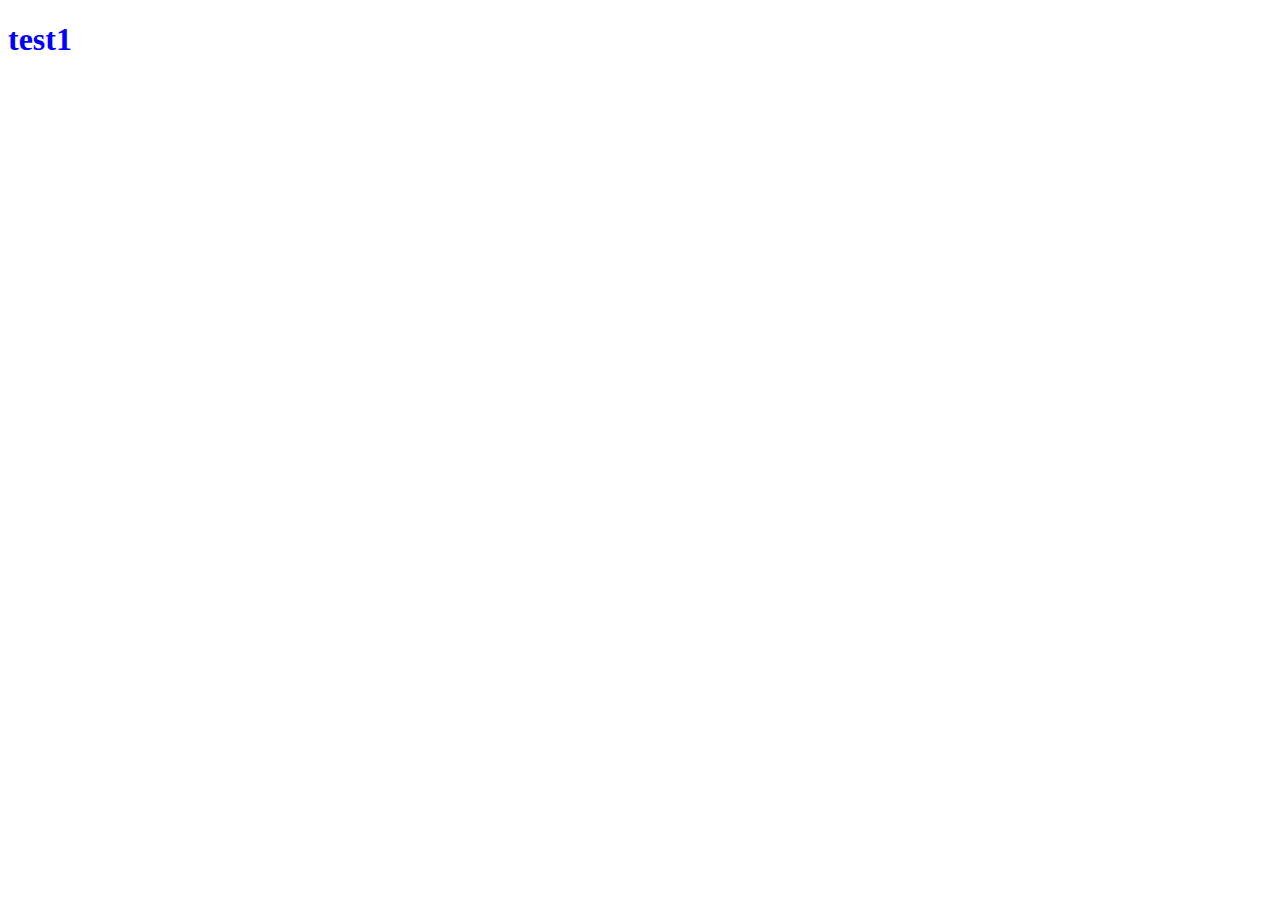
==== code-test-js/index.html @ 7b822844 "Cloned to new folder" ====
<!DOCTYPE html>
<html lang="en">
<head>
  <meta charset="UTF-8">
  <meta name="viewport" content="width=device-width, initial-scale=1.0">
  <title>Document</title>
  <link rel="stylesheet" href="/code-test-js/css/style.css">
</head>
<body>
  <h1>test1</h1>
</body>
</html>
---- code-test-js/css/style.css ----
h1 {
  color: blue;
}
/*# sourceMappingURL=style.css.map */
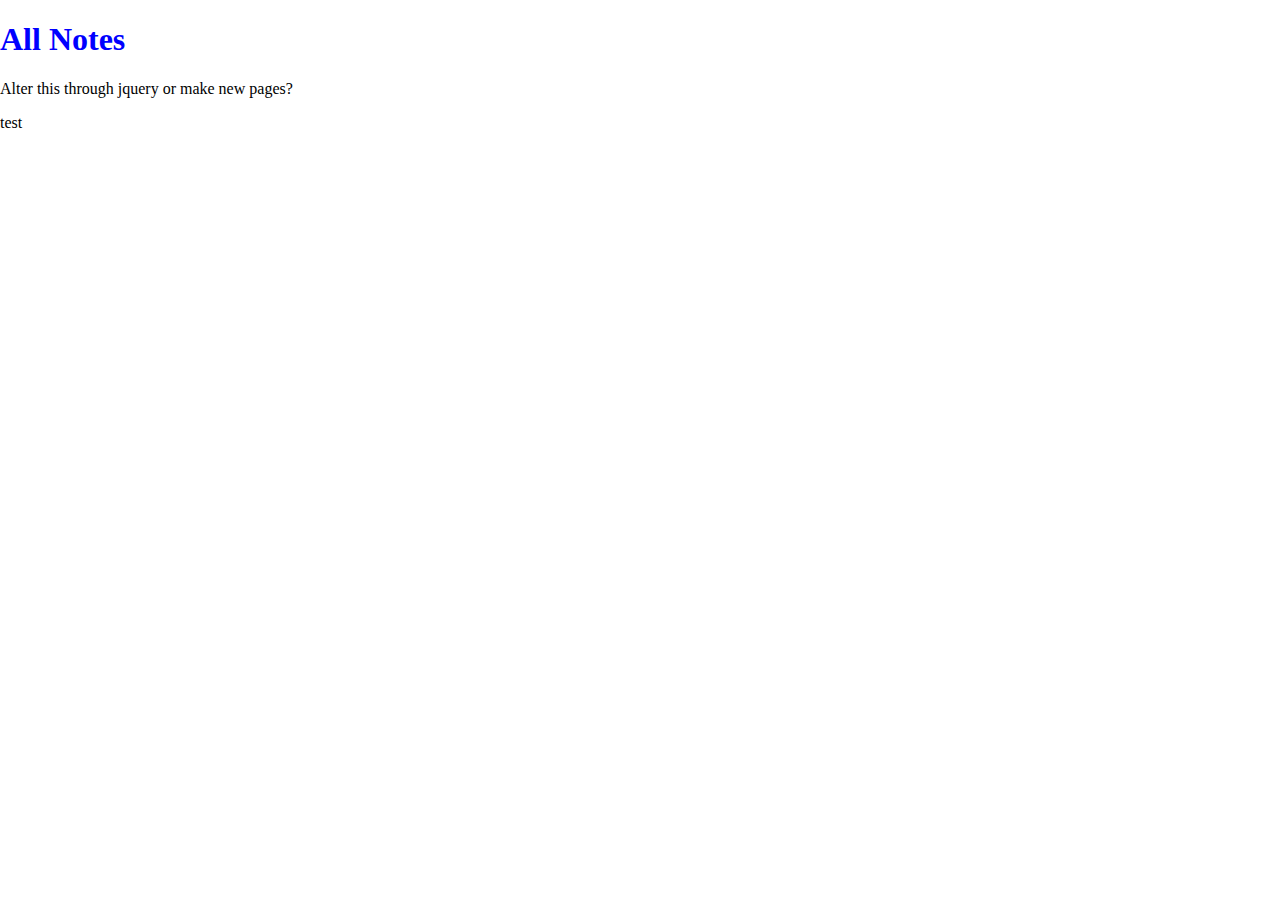
==== commit d2398e12: "Rough todo draft" ====
--- a/code-test-js/index.html
+++ b/code-test-js/index.html
@@ -4,9 +4,35 @@
   <meta charset="UTF-8">
   <meta name="viewport" content="width=device-width, initial-scale=1.0">
   <title>Document</title>
-  <link rel="stylesheet" href="/code-test-js/css/style.css">
+  <link rel="stylesheet" href="css/normalize.css">
+  <link rel="stylesheet" href="css/style.css">
 </head>
+<!-- Todo:
+#Make responsive cards
+-add color sliders, editing and "delete"
+-images have small border on hover
+#Make sidebar
+-Maksimer logo also a link to all notes
+-All notes
+*Indented children
+#Add new note button
+- Modal that open also on edit
+*Three different modals?
+*Same modal but change classes?
+#Trash 
+-clear trash button removes contents
+-ability to restore contents
+-button to all notes when empty
+-image when empty
+#Mobile view
+Creative
+-->
 <body>
-  <h1>test1</h1>
+  <div class="main">
+    <h1 class="title">All Notes</h1>
+    <p>Alter this through jquery or make new pages?</p>
+  </div>
+  
+  <nav class="sidebar">test</nav>
 </body>
 </html>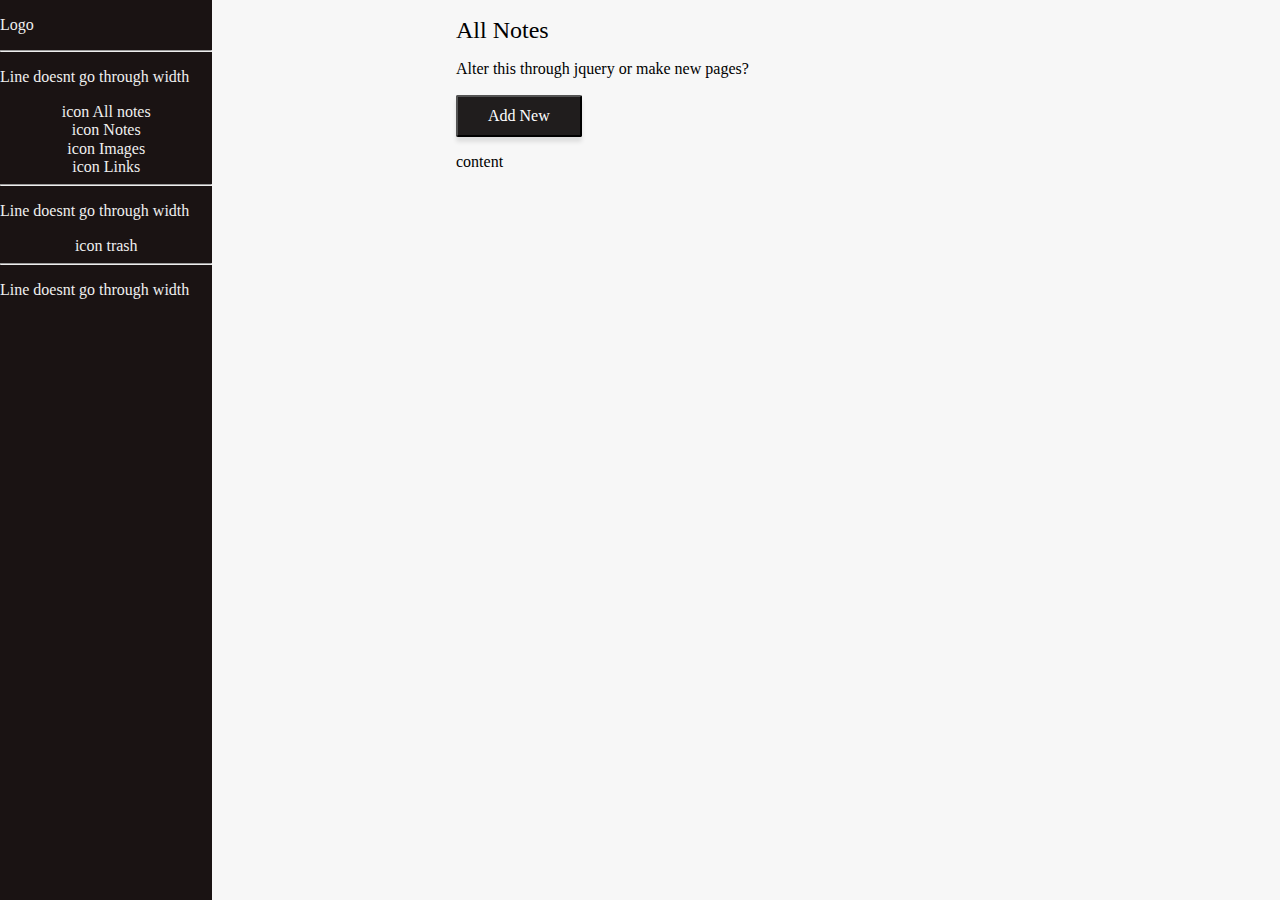
==== commit 2d05d147: "Outlined sidebar, added button" ====
--- a/code-test-js/index.html
+++ b/code-test-js/index.html
@@ -1,13 +1,14 @@
 <!DOCTYPE html>
 <html lang="en">
-<head>
-  <meta charset="UTF-8">
-  <meta name="viewport" content="width=device-width, initial-scale=1.0">
-  <title>Document</title>
-  <link rel="stylesheet" href="css/normalize.css">
-  <link rel="stylesheet" href="css/style.css">
-</head>
-<!-- Todo:
+  <head>
+    <meta charset="UTF-8" />
+    <meta name="viewport" content="width=device-width, initial-scale=1.0" />
+    <title>Document</title>
+    <link rel="stylesheet" href="css/normalize.css" />
+    <link rel="stylesheet" href="css/style.css" />
+    <script src="script/app.js"></script>
+  </head>
+  <!-- Todo:
 #Make responsive cards
 -add color sliders, editing and "delete"
 -images have small border on hover
@@ -27,12 +28,29 @@
 #Mobile view
 Creative
 -->
-<body>
-  <div class="main">
-    <h1 class="title">All Notes</h1>
-    <p>Alter this through jquery or make new pages?</p>
-  </div>
-  
-  <nav class="sidebar">test</nav>
-</body>
-</html>+  <body>
+    <div class="main">
+      <h1 class="title">All Notes</h1>
+      <p>Alter this through jquery or make new pages?</p>
+      <button class="button">Add New</button>
+      <section class="cards">
+        <article class="card"><p>content</p></article>
+      </section>
+    </div>
+
+    <nav class="sidebar"><p>Logo</p>
+      <hr> 
+      <p>Line doesnt go through width</p>
+      <li>icon All notes</li>
+      <li>icon Notes</li>
+      <li>icon Images</li>
+      <li>icon Links</li>
+      <hr>
+      <p>Line doesnt go through width</p>
+      <li> icon trash</li>
+      <hr>
+      <p>Line doesnt go through width</p>
+    </nav>
+
+  </body>
+</html>
--- a/code-test-js/css/style.css
+++ b/code-test-js/css/style.css
@@ -1,4 +1,69 @@
-h1 {
-  color: blue;
+* {
+  font-family: Roboto;
+  font-style: normal;
+  font-weight: normal;
+}
+
+body {
+  background: #f7f7f7;
+}
+
+.card {
+  display: -webkit-box;
+  display: -ms-flexbox;
+  display: flex;
+  -webkit-box-orient: vertical;
+  -webkit-box-direction: normal;
+      -ms-flex-direction: column;
+          flex-direction: column;
+  -webkit-box-align: start;
+      -ms-flex-align: start;
+          align-items: flex-start;
+  width: 287px;
+}
+
+.main {
+  left: 20%;
+  margin-left: 200px;
+  position: relative;
+}
+
+.main .title {
+  margin-left: 22;
+  font-size: 24px;
+  line-height: 28px;
+}
+
+.main .button {
+  display: -webkit-box;
+  display: -ms-flexbox;
+  display: flex;
+  -webkit-box-orient: horizontal;
+  -webkit-box-direction: normal;
+      -ms-flex-direction: row;
+          flex-direction: row;
+  -webkit-box-align: center;
+      -ms-flex-align: center;
+          align-items: center;
+  color: #fff;
+  background: #201d1d;
+  -webkit-box-shadow: 0px 5px 4px rgba(0, 0, 0, 0.1);
+          box-shadow: 0px 5px 4px rgba(0, 0, 0, 0.1);
+  border-radius: 2px;
+  padding: 10px 30px;
+}
+
+.sidebar {
+  color: #EFEFEF;
+  background-color: #1a1313;
+  width: 16.6%;
+  height: 100%;
+  position: absolute;
+  top: 0;
+}
+
+.sidebar li {
+  list-style: none;
+  text-align: center;
 }
 /*# sourceMappingURL=style.css.map */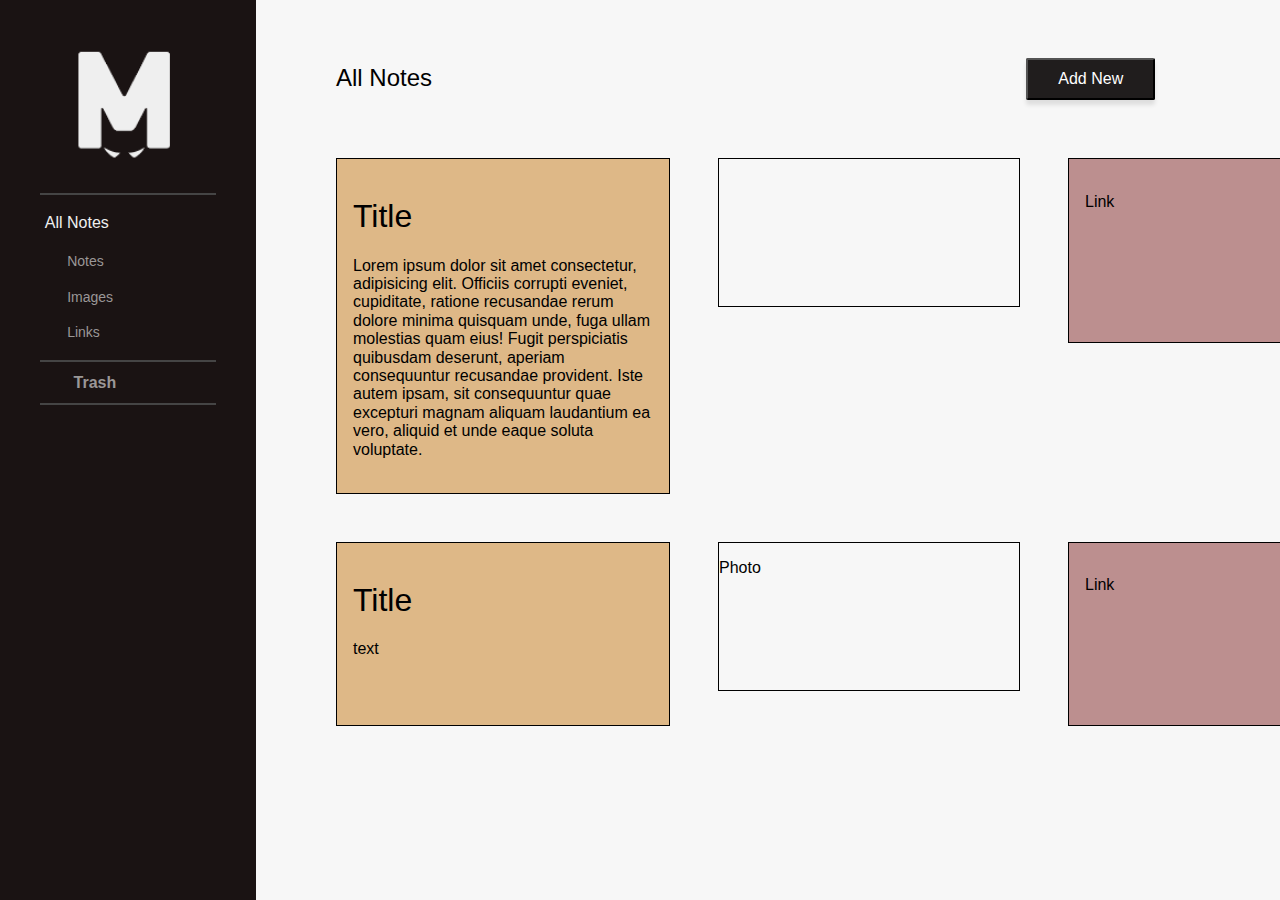
==== commit 4d4c5ae3: "added icons and cards" ====
--- a/code-test-js/index.html
+++ b/code-test-js/index.html
@@ -4,6 +4,12 @@
     <meta charset="UTF-8" />
     <meta name="viewport" content="width=device-width, initial-scale=1.0" />
     <title>Document</title>
+    <link
+      rel="stylesheet"
+      href="https://use.fontawesome.com/releases/v5.15.1/css/all.css"
+      integrity="sha384-vp86vTRFVJgpjF9jiIGPEEqYqlDwgyBgEF109VFjmqGmIY/Y4HV4d3Gp2irVfcrp"
+      crossorigin="anonymous"
+    />
     <link rel="stylesheet" href="css/normalize.css" />
     <link rel="stylesheet" href="css/style.css" />
     <script src="script/app.js"></script>
@@ -29,28 +35,74 @@
 Creative
 -->
   <body>
+    <!-- Sidebar -->
+    <nav class="sidebar">
+      <img class="logo" src="images/maksimer-logo.png" alt="Logo" />
+      <hr />
+      <!-- Links -->
+      <li class="current allnotes">
+        <i class="fas fa-layer-group fa-lg current-icon"></i> All Notes
+      </li>
+      <li><i class="far fa-lg fa-file-alt"></i> Notes</li>
+      <li><i class="fas fa-lg fa-image"></i> Images</li>
+      <li><i class="sidebar-links fas fa-lg fa-link"></i> Links</li>
+      <hr />
+      <li class="sidebar-trash"><i class="fas fa-trash-alt"></i> Trash</li>
+      <hr />
+    </nav>
+    <!-- Main -->
     <div class="main">
-      <h1 class="title">All Notes</h1>
-      <p>Alter this through jquery or make new pages?</p>
-      <button class="button">Add New</button>
-      <section class="cards">
-        <article class="card"><p>content</p></article>
+      <!-- Header -->
+      <header>
+        <h1 class="title">All Notes</h1>
+        <button class="button">Add New</button>
+      </header>
+
+      <section class="card-container">
+        
+        <article class="card text">
+          <h1 class="card-title">Title</h1>
+          <p>Lorem ipsum dolor sit amet consectetur, adipisicing elit. Officiis corrupti eveniet, cupiditate, ratione recusandae rerum dolore minima quisquam unde, fuga ullam molestias quam eius! Fugit perspiciatis quibusdam deserunt, aperiam consequuntur recusandae provident. Iste autem ipsam, sit consequuntur quae excepturi magnam aliquam laudantium ea vero, aliquid et unde eaque soluta voluptate.</p>
+          <button>Color</button>
+          <button>Edit</button>
+          <button>Throw</button>
+        </article>
+        <article class="card photo">
+          
+          <img src="https://picsum.photos/200/300" alt="" srcset="">
+          
+          <button>Edit</button>
+          <button>Throw</button>
+        </article>
+        <article class="link card">
+          <p>Link</p>
+          <button>Color</button>
+          <button>Edit</button>
+          <button>Throw</button>
+          <button>Open Link</button>
+        </article>
+        <article class="text card">
+          <h1>Title</h1>
+          <p>text</p>
+          <button>Color</button>
+          <button>Edit</button>
+          <button>Throw</button>
+        </article>
+        <article class="photo card">
+          <p>Photo</p>
+          <button>Color</button>
+          <button>Edit</button>
+          <button>Throw</button>
+        </article>
+        <article class="link card">
+          <p>Link</p>
+          <button>Color</button>
+          <button>Edit</button>
+          <button>Throw</button>
+          <button>Open Link</button>
+        </article>
+      </div>
       </section>
     </div>
-
-    <nav class="sidebar"><p>Logo</p>
-      <hr> 
-      <p>Line doesnt go through width</p>
-      <li>icon All notes</li>
-      <li>icon Notes</li>
-      <li>icon Images</li>
-      <li>icon Links</li>
-      <hr>
-      <p>Line doesnt go through width</p>
-      <li> icon trash</li>
-      <hr>
-      <p>Line doesnt go through width</p>
-    </nav>
-
   </body>
 </html>
--- a/code-test-js/css/style.css
+++ b/code-test-js/css/style.css
@@ -1,40 +1,16 @@
 * {
-  font-family: Roboto;
+  font-family: Roboto, Arial, Helvetica, sans-serif;
   font-style: normal;
   font-weight: normal;
+  max-width: 100%;
 }
 
 body {
   background: #f7f7f7;
 }
 
-.card {
-  display: -webkit-box;
-  display: -ms-flexbox;
-  display: flex;
-  -webkit-box-orient: vertical;
-  -webkit-box-direction: normal;
-      -ms-flex-direction: column;
-          flex-direction: column;
-  -webkit-box-align: start;
-      -ms-flex-align: start;
-          align-items: flex-start;
-  width: 287px;
-}
-
-.main {
-  left: 20%;
-  margin-left: 200px;
-  position: relative;
-}
-
-.main .title {
-  margin-left: 22;
-  font-size: 24px;
-  line-height: 28px;
-}
-
-.main .button {
+header {
+  width: 80%;
   display: -webkit-box;
   display: -ms-flexbox;
   display: flex;
@@ -42,28 +18,150 @@
   -webkit-box-direction: normal;
       -ms-flex-direction: row;
           flex-direction: row;
-  -webkit-box-align: center;
-      -ms-flex-align: center;
-          align-items: center;
+  -webkit-box-pack: start;
+      -ms-flex-pack: start;
+          justify-content: flex-start;
+  -webkit-box-pack: justify;
+      -ms-flex-pack: justify;
+          justify-content: space-between;
+  margin: 3em;
+}
+
+header .title {
+  font-size: 24px;
+  line-height: 28px;
+}
+
+header .button {
   color: #fff;
   background: #201d1d;
   -webkit-box-shadow: 0px 5px 4px rgba(0, 0, 0, 0.1);
           box-shadow: 0px 5px 4px rgba(0, 0, 0, 0.1);
   border-radius: 2px;
   padding: 10px 30px;
+  margin: 10px 0px 10px 10px;
+  -ms-flex-item-align: end;
+      align-self: flex-end;
 }
 
 .sidebar {
-  color: #EFEFEF;
+  color: #9a9797;
   background-color: #1a1313;
-  width: 16.6%;
+  width: 20%;
   height: 100%;
   position: absolute;
   top: 0;
+  min-width: 135px;
 }
 
 .sidebar li {
   list-style: none;
+  text-align: left;
+  padding-left: 3em;
+  font-size: 14px;
+  line-height: 16px;
+  margin: 1.2em 2em 1.4em 1em;
+}
+
+.sidebar .sidebar-links {
+  margin-bottom: 1.8em;
+}
+
+.sidebar .sidebar-trash {
+  margin: 0.8em;
+  font-size: 16px;
+  font-weight: 600;
+  font-weight: 19px;
+}
+
+.sidebar .allnotes {
+  padding-left: 1em;
+  font-size: 16px;
+  font-weight: 19px;
+}
+
+.sidebar i {
+  width: 14px;
+  margin-right: 0.8em;
+}
+
+.sidebar hr {
+  text-align: center;
+  min-width: 50%;
+  margin: 0em 2.5em 0em 2.5em;
+  border: 0.976529px solid #454545;
+}
+
+.sidebar .logo {
+  margin: 2em auto 1.2em auto;
+  display: block;
+  width: 150px;
+  left: 50px;
   text-align: center;
 }
+
+.main {
+  position: relative;
+  max-width: 80%;
+  left: 20%;
+  margin: 2em;
+}
+
+.card-container {
+  margin-left: 3em;
+  max-width: 80%;
+  display: -ms-grid;
+  display: grid;
+  -ms-grid-columns: (1fr)[3];
+      grid-template-columns: repeat(3, 1fr);
+  -webkit-box-align: start;
+      -ms-flex-align: start;
+          align-items: start;
+  grid-auto-rows: auto;
+  grid-gap: 3rem;
+  min-width: 187px;
+}
+
+.card {
+  min-height: 147px;
+  min-width: 300px;
+  padding: 1.1em 1em;
+  width: 287px;
+  border: 1px black solid;
+}
+
+.card button {
+  display: none;
+}
+
+.card:hover button {
+  display: inline;
+}
+
+.photo {
+  padding: 0;
+}
+
+.photo img {
+  min-width: 287px;
+  -o-object-fit: fill;
+     object-fit: fill;
+  padding-bottom: 0;
+}
+
+.text {
+  background-color: burlywood;
+}
+
+.link {
+  background-color: rosybrown;
+}
+
+.current {
+  color: #efefef;
+}
+
+.current-icon {
+  color: #fb7762;
+}
 /*# sourceMappingURL=style.css.map */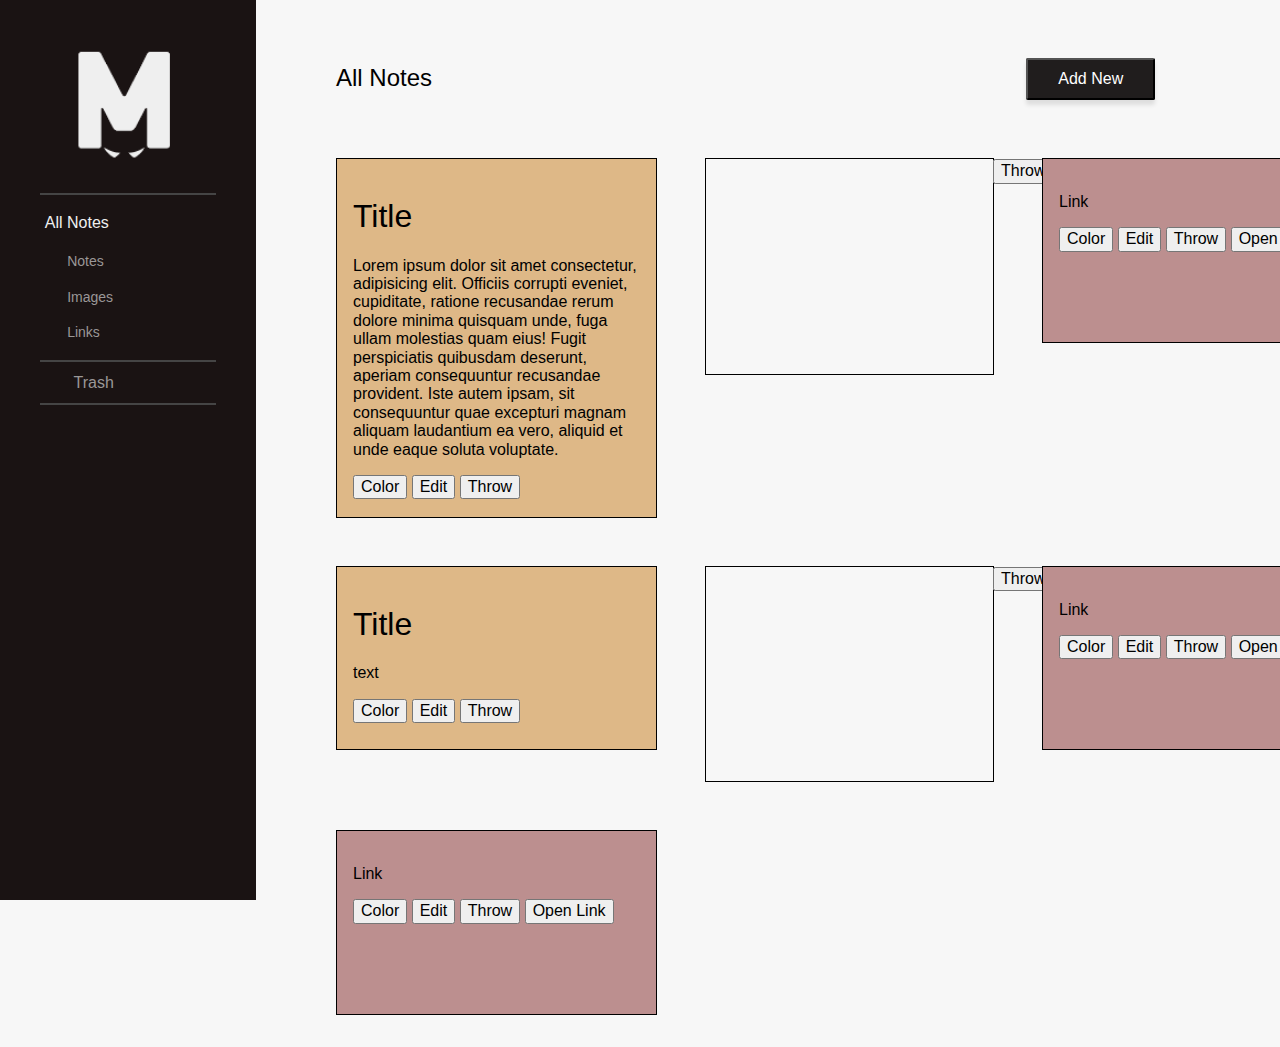
==== commit d92cd49b: "Adding sidebar links | testing image responsivity" ====
--- a/code-test-js/index.html
+++ b/code-test-js/index.html
@@ -40,14 +40,14 @@
       <img class="logo" src="images/maksimer-logo.png" alt="Logo" />
       <hr />
       <!-- Links -->
-      <li class="current allnotes">
-        <i class="fas fa-layer-group fa-lg current-icon"></i> All Notes
+      <li class="current allnotes"><a href="">
+        <i class="fas fa-layer-group fa-lg current-icon"></i> All Notes</a>
       </li>
-      <li><i class="far fa-lg fa-file-alt"></i> Notes</li>
-      <li><i class="fas fa-lg fa-image"></i> Images</li>
-      <li><i class="sidebar-links fas fa-lg fa-link"></i> Links</li>
+      <li><a href=""><i class="far fa-lg fa-file-alt"></i> Notes</a></li>
+      <li><a href=""><i class="fas fa-lg fa-image"></i> Images</a></li>
+      <li><a href=""><i class="sidebar-links fas fa-lg fa-link"></i> Links</a></li>
       <hr />
-      <li class="sidebar-trash"><i class="fas fa-trash-alt"></i> Trash</li>
+      <li class="sidebar-trash"><a href=""><i class="fas fa-trash-alt"></i> Trash</a></li>
       <hr />
     </nav>
     <!-- Main -->
@@ -55,7 +55,7 @@
       <!-- Header -->
       <header>
         <h1 class="title">All Notes</h1>
-        <button class="button">Add New</button>
+        <button class="button addnew">Add New</button>
       </header>
 
       <section class="card-container">
@@ -67,9 +67,9 @@
           <button>Edit</button>
           <button>Throw</button>
         </article>
-        <article class="card photo">
+        <article class="photo card">
           
-          <img src="https://picsum.photos/200/300" alt="" srcset="">
+          <img src="https://picsum.photos/287/210" alt="" srcset="">
           
           <button>Edit</button>
           <button>Throw</button>
@@ -89,10 +89,17 @@
           <button>Throw</button>
         </article>
         <article class="photo card">
-          <p>Photo</p>
+          <img src="https://picsum.photos/287/210" alt="" srcset="">
+          
+          <button>Edit</button>
+          <button>Throw</button>
+        </article>
+        <article class="link card">
+          <p>Link</p>
           <button>Color</button>
           <button>Edit</button>
           <button>Throw</button>
+          <button>Open Link</button>
         </article>
         <article class="link card">
           <p>Link</p>
--- a/code-test-js/css/style.css
+++ b/code-test-js/css/style.css
@@ -63,6 +63,20 @@
   margin: 1.2em 2em 1.4em 1em;
 }
 
+.sidebar a {
+  text-decoration: none;
+}
+
+.sidebar a:hover {
+  text-decoration: none;
+  color: inherit;
+}
+
+.sidebar a:visited {
+  text-decoration: none;
+  color: inherit;
+}
+
 .sidebar .sidebar-links {
   margin-bottom: 1.8em;
 }
@@ -124,29 +138,38 @@
 
 .card {
   min-height: 147px;
-  min-width: 300px;
+  min-width: 287px;
   padding: 1.1em 1em;
   width: 287px;
   border: 1px black solid;
+  position: relative;
 }
 
-.card button {
-  display: none;
+.card .button {
+  position: absolute;
+  visibility: hidden;
 }
 
 .card:hover button {
-  display: inline;
+  visibility: visible;
 }
 
 .photo {
+  max-width: 100%;
+  max-height: 100%;
+  height: auto;
   padding: 0;
+}
+
+.photo button {
+  position: absolute;
 }
 
 .photo img {
   min-width: 287px;
+  min-height: 210px;
   -o-object-fit: fill;
      object-fit: fill;
-  padding-bottom: 0;
 }
 
 .text {
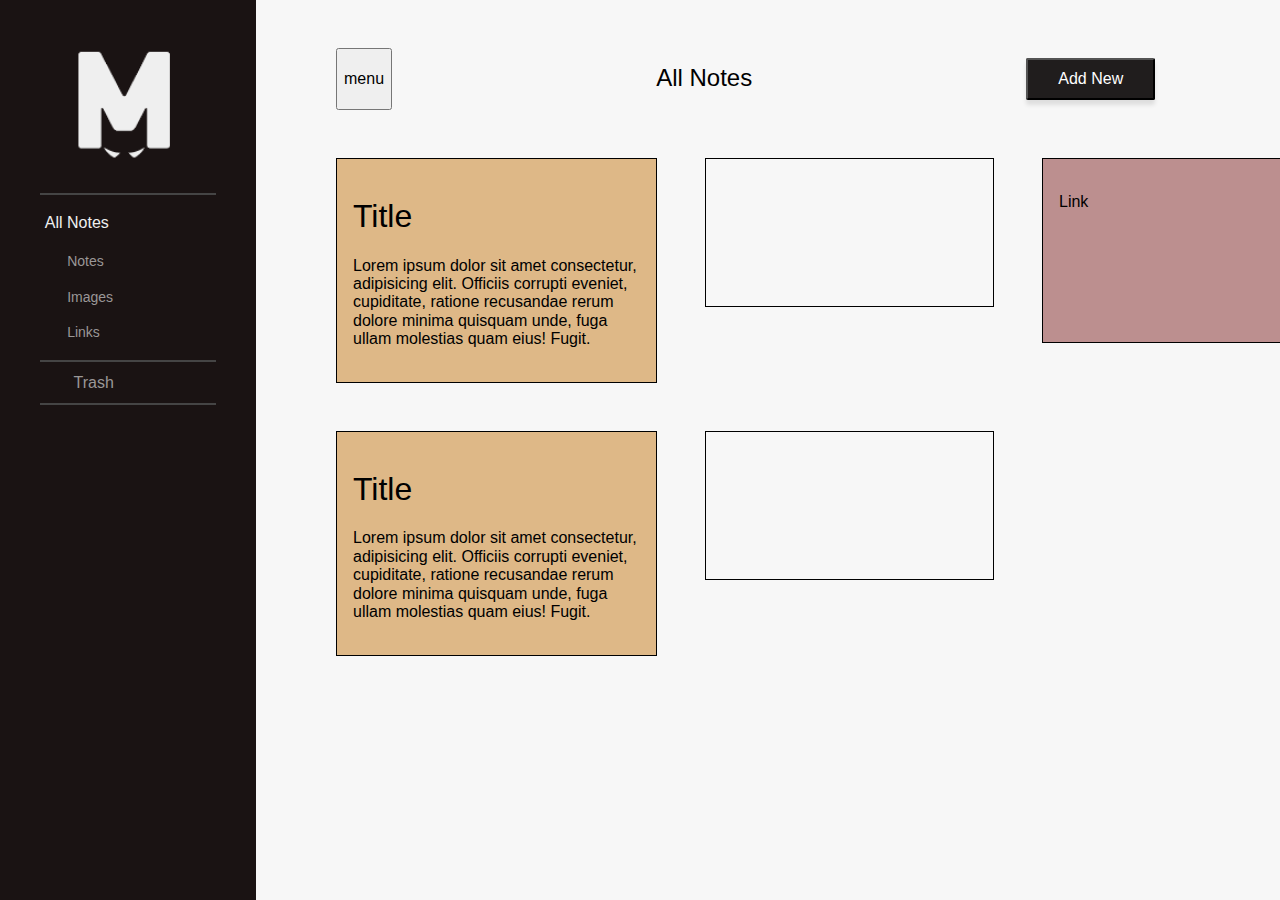
==== commit 5b92c1e1: "New icons" ====
--- a/code-test-js/index.html
+++ b/code-test-js/index.html
@@ -54,6 +54,7 @@
     <div class="main">
       <!-- Header -->
       <header>
+        <button class="menu">menu</button>
         <h1 class="title">All Notes</h1>
         <button class="button addnew">Add New</button>
       </header>
@@ -62,52 +63,43 @@
         
         <article class="card text">
           <h1 class="card-title">Title</h1>
-          <p>Lorem ipsum dolor sit amet consectetur, adipisicing elit. Officiis corrupti eveniet, cupiditate, ratione recusandae rerum dolore minima quisquam unde, fuga ullam molestias quam eius! Fugit perspiciatis quibusdam deserunt, aperiam consequuntur recusandae provident. Iste autem ipsam, sit consequuntur quae excepturi magnam aliquam laudantium ea vero, aliquid et unde eaque soluta voluptate.</p>
-          <button>Color</button>
-          <button>Edit</button>
-          <button>Throw</button>
+          <p>Lorem ipsum dolor sit amet consectetur, adipisicing elit. Officiis corrupti eveniet, cupiditate, ratione recusandae rerum dolore minima quisquam unde, fuga ullam molestias quam eius! Fugit.</p>
+          <div class="icons">
+          <a href=""><i class="fas fa-rotate-90 fa-sliders-h"></i></a>
+          <a href=""><i class="far fa-lg fa-edit"></i></a>
+          <a href=""><i class="fas fa-lg fa-trash-alt"></i></a></div>
         </article>
         <article class="photo card">
-          
-          <img src="https://picsum.photos/287/210" alt="" srcset="">
-          
-          <button>Edit</button>
-          <button>Throw</button>
+          <div class="icons-image">
+            <a href=""><i class="fas fa-lg fa-trash-alt"></i> </a>
+            <a href=""><i class="far fa-lg fa-edit"></i></a></div>
         </article>
         <article class="link card">
           <p>Link</p>
-          <button>Color</button>
-          <button>Edit</button>
-          <button>Throw</button>
-          <button>Open Link</button>
+          <div class="icons">
+          <a href=""><i class="fas fa-rotate-90 fa-sliders-h"></i></a>
+          <a href=""><i class="far fa-lg fa-edit"></i></a>
+          <a href=""><i class="fas fa-lg fa-trash-alt"></i></a>
+          <a class="link-icon" href=""><i class="fas fa-lg fa-external-link-alt"></i></a></div>
         </article>
-        <article class="text card">
-          <h1>Title</h1>
-          <p>text</p>
-          <button>Color</button>
-          <button>Edit</button>
-          <button>Throw</button>
+        <article class="card text">
+          <h1 class="card-title">Title</h1>
+          <p>Lorem ipsum dolor sit amet consectetur, adipisicing elit. Officiis corrupti eveniet, cupiditate, ratione recusandae rerum dolore minima quisquam unde, fuga ullam molestias quam eius! Fugit.</p>
+          <div class="icons">
+          <a href=""><i class="fas fa-rotate-90 fa-sliders-h"></i></a>
+          <a href=""><i class="far fa-lg fa-edit"></i></a>
+          <a href=""><i class="fas fa-lg fa-trash-alt"></i></a>
+        </div>
         </article>
+
         <article class="photo card">
-          <img src="https://picsum.photos/287/210" alt="" srcset="">
           
-          <button>Edit</button>
-          <button>Throw</button>
+          <div class="icons-image">
+            <a href=""><i class="fas fa-lg fa-trash-alt"></i> </a>
+            <a href=""><i class="far fa-lg fa-edit"></i></a></div></div>
         </article>
-        <article class="link card">
-          <p>Link</p>
-          <button>Color</button>
-          <button>Edit</button>
-          <button>Throw</button>
-          <button>Open Link</button>
-        </article>
-        <article class="link card">
-          <p>Link</p>
-          <button>Color</button>
-          <button>Edit</button>
-          <button>Throw</button>
-          <button>Open Link</button>
-        </article>
+        
+        
       </div>
       </section>
     </div>
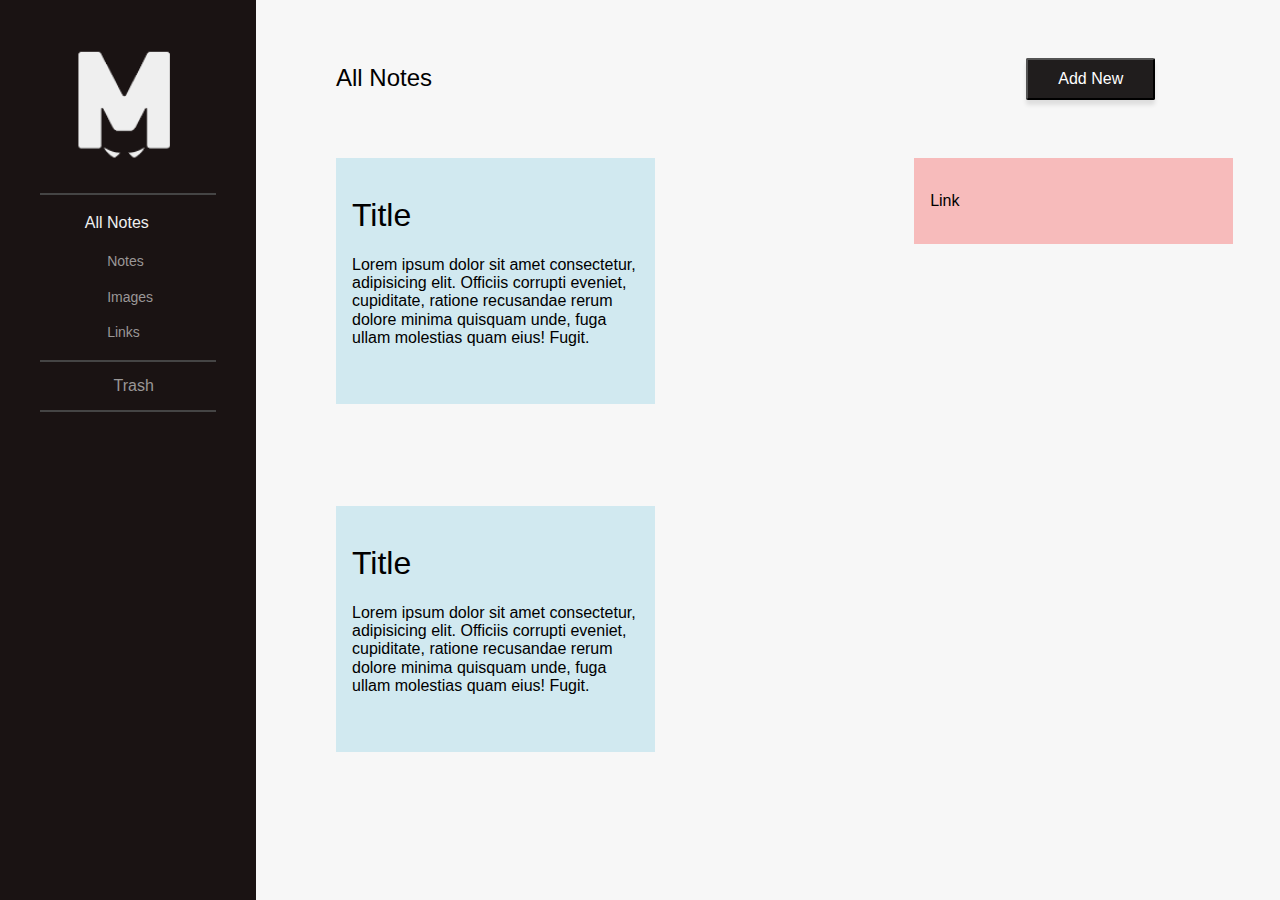
==== commit 41df1fa5: "Linting" ====
--- a/code-test-js/index.html
+++ b/code-test-js/index.html
@@ -40,14 +40,26 @@
       <img class="logo" src="images/maksimer-logo.png" alt="Logo" />
       <hr />
       <!-- Links -->
-      <li class="current allnotes"><a href="">
-        <i class="fas fa-layer-group fa-lg current-icon"></i> All Notes</a>
-      </li>
-      <li><a href=""><i class="far fa-lg fa-file-alt"></i> Notes</a></li>
-      <li><a href=""><i class="fas fa-lg fa-image"></i> Images</a></li>
-      <li><a href=""><i class="sidebar-links fas fa-lg fa-link"></i> Links</a></li>
+      <ul>
+        <li class="current allnotes">
+          <a href=""> <i class="fas fa-layer-group fa-lg current-icon"></i> All Notes</a>
+        </li>
+        <li>
+          <a href=""><i class="far fa-lg fa-file-alt"></i> Notes</a>
+        </li>
+        <li>
+          <a href=""><i class="fas fa-lg fa-image"></i> Images</a>
+        </li>
+        <li>
+          <a href=""><i class="sidebar-links fas fa-lg fa-link"></i> Links</a>
+        </li>
+      </ul>
       <hr />
-      <li class="sidebar-trash"><a href=""><i class="fas fa-trash-alt"></i> Trash</a></li>
+      <ul>
+        <li class="sidebar-trash">
+          <a href=""><i class="fas fa-trash-alt"></i> Trash</a>
+        </li>
+      </ul>
       <hr />
     </nav>
     <!-- Main -->
@@ -60,47 +72,53 @@
       </header>
 
       <section class="card-container">
-        
         <article class="card text">
           <h1 class="card-title">Title</h1>
-          <p>Lorem ipsum dolor sit amet consectetur, adipisicing elit. Officiis corrupti eveniet, cupiditate, ratione recusandae rerum dolore minima quisquam unde, fuga ullam molestias quam eius! Fugit.</p>
+          <p>
+            Lorem ipsum dolor sit amet consectetur, adipisicing elit. Officiis corrupti eveniet,
+            cupiditate, ratione recusandae rerum dolore minima quisquam unde, fuga ullam molestias
+            quam eius! Fugit.
+          </p>
           <div class="icons">
-          <a href=""><i class="fas fa-rotate-90 fa-sliders-h"></i></a>
-          <a href=""><i class="far fa-lg fa-edit"></i></a>
-          <a href=""><i class="fas fa-lg fa-trash-alt"></i></a></div>
+            <a href=""><i class="fas fa-rotate-90 fa-sliders-h"></i></a>
+            <a href=""><i class="far fa-lg fa-edit"></i></a>
+            <a href=""><i class="fas fa-lg fa-trash-alt"></i></a>
+          </div>
         </article>
         <article class="photo card">
           <div class="icons-image">
             <a href=""><i class="fas fa-lg fa-trash-alt"></i> </a>
-            <a href=""><i class="far fa-lg fa-edit"></i></a></div>
+            <a href=""><i class="far fa-lg fa-edit"></i></a>
+          </div>
         </article>
         <article class="link card">
           <p>Link</p>
           <div class="icons">
-          <a href=""><i class="fas fa-rotate-90 fa-sliders-h"></i></a>
-          <a href=""><i class="far fa-lg fa-edit"></i></a>
-          <a href=""><i class="fas fa-lg fa-trash-alt"></i></a>
-          <a class="link-icon" href=""><i class="fas fa-lg fa-external-link-alt"></i></a></div>
+            <a href=""><i class="fas fa-rotate-90 fa-sliders-h"></i></a>
+            <a href=""><i class="far fa-lg fa-edit"></i></a>
+            <a href=""><i class="fas fa-lg fa-trash-alt"></i></a>
+            <a class="link-icon" href=""><i class="fas fa-lg fa-external-link-alt"></i></a>
+          </div>
         </article>
         <article class="card text">
           <h1 class="card-title">Title</h1>
-          <p>Lorem ipsum dolor sit amet consectetur, adipisicing elit. Officiis corrupti eveniet, cupiditate, ratione recusandae rerum dolore minima quisquam unde, fuga ullam molestias quam eius! Fugit.</p>
+          <p>
+            Lorem ipsum dolor sit amet consectetur, adipisicing elit. Officiis corrupti eveniet,
+            cupiditate, ratione recusandae rerum dolore minima quisquam unde, fuga ullam molestias
+            quam eius! Fugit.
+          </p>
           <div class="icons">
-          <a href=""><i class="fas fa-rotate-90 fa-sliders-h"></i></a>
-          <a href=""><i class="far fa-lg fa-edit"></i></a>
-          <a href=""><i class="fas fa-lg fa-trash-alt"></i></a>
-        </div>
+            <a href=""><i class="fas fa-rotate-90 fa-sliders-h"></i></a>
+            <a href=""><i class="far fa-lg fa-edit"></i></a>
+            <a href=""><i class="fas fa-lg fa-trash-alt"></i></a>
+          </div>
         </article>
-
         <article class="photo card">
-          
           <div class="icons-image">
             <a href=""><i class="fas fa-lg fa-trash-alt"></i> </a>
-            <a href=""><i class="far fa-lg fa-edit"></i></a></div></div>
+            <a href=""><i class="far fa-lg fa-edit"></i></a>
+          </div>
         </article>
-        
-        
-      </div>
       </section>
     </div>
   </body>
--- a/code-test-js/css/style.css
+++ b/code-test-js/css/style.css
@@ -126,22 +126,21 @@
   max-width: 80%;
   display: -ms-grid;
   display: grid;
-  -ms-grid-columns: (1fr)[3];
-      grid-template-columns: repeat(3, 1fr);
+  -ms-grid-columns: (minmax(240px, 3fr))[auto-fit];
+      grid-template-columns: repeat(auto-fit, minmax(240px, 3fr));
   -webkit-box-align: start;
       -ms-flex-align: start;
           align-items: start;
-  grid-auto-rows: auto;
-  grid-gap: 3rem;
+  grid-auto-rows: minmax(300px, auto);
+  grid-gap: 3em;
   min-width: 187px;
 }
 
 .card {
-  min-height: 147px;
+  min-height: 210px;
   min-width: 287px;
   padding: 1.1em 1em;
   width: 287px;
-  border: 1px black solid;
   position: relative;
 }
 
@@ -150,8 +149,30 @@
   visibility: hidden;
 }
 
-.card:hover button {
+.card:hover .icons {
   visibility: visible;
+}
+
+.icons {
+  visibility: hidden;
+  position: absolute;
+  bottom: 0;
+  left: 0;
+  width: 100%;
+  color: #6491a0;
+  -webkit-filter: invert(100%);
+  filter: invert(100%);
+  padding: 0.5em 0 0.5em;
+}
+
+.icons a {
+  float: left;
+  margin: 0 0 0 1em;
+  opacity: 100%;
+}
+
+.icons a:visited {
+  color: #6491a0;
 }
 
 .photo {
@@ -159,25 +180,47 @@
   max-height: 100%;
   height: auto;
   padding: 0;
-}
-
-.photo button {
+  background-image: url(https://picsum.photos/287/210);
+}
+
+.photo:hover .icons-image {
+  visibility: visible;
+}
+
+.photo .icons-image {
+  visibility: hidden;
   position: absolute;
-}
-
-.photo img {
-  min-width: 287px;
-  min-height: 210px;
-  -o-object-fit: fill;
-     object-fit: fill;
+  bottom: 0;
+  right: 0;
+  width: 100%;
+  background-color: black;
+  opacity: 80%;
+  padding: 0.5em 0 0.5em;
+}
+
+.photo .icons-image a {
+  float: right;
+  margin: 0 1em 0 0;
+  opacity: 100%;
+}
+
+.photo .icons-image a:visited {
+  color: white;
 }
 
 .text {
-  background-color: burlywood;
+  background-color: #d1e9f0;
 }
 
 .link {
-  background-color: rosybrown;
+  background-color: #f7bbbb;
+  min-height: 20px;
+}
+
+.link .link-icon {
+  float: right;
+  margin: 0 1em 0 0;
+  visibility: visible;
 }
 
 .current {
@@ -187,4 +230,98 @@
 .current-icon {
   color: #fb7762;
 }
+
+@media (pointer: coarse) {
+  .icons {
+    visibility: visible;
+  }
+}
+
+/* Extra small devices (phones, 600px and down) */
+@media only screen and (max-width: 600px) {
+  .sidebar {
+    display: none;
+  }
+  .main {
+    width: 100%;
+    left: 0;
+    margin: 0;
+    max-width: 100%;
+  }
+  header {
+    width: 100%;
+    margin: 0;
+    -webkit-box-pack: center;
+        -ms-flex-pack: center;
+            justify-content: center;
+  }
+  .card-container {
+    margin-left: 2em;
+    -webkit-box-align: center;
+        -ms-flex-align: center;
+            align-items: center;
+  }
+}
+
+/* Small devices (portrait tablets and large phones, 600px and up) */
+@media only screen and (min-width: 600px) and (max-width: 767px) {
+  .sidebar {
+    display: none;
+  }
+  .menu {
+    display: block;
+  }
+  .main {
+    width: 100%;
+    left: 0;
+    margin: 0;
+    max-width: 100%;
+  }
+}
+
+/* Medium devices (landscape tablets, 768px and up) */
+@media only screen and (min-width: 768px) and (max-width: 992px) {
+  .sidebar {
+    display: block;
+    width: 30%;
+  }
+  .menu {
+    display: none;
+  }
+  .main {
+    max-width: 90%;
+  }
+  header {
+    margin: 0;
+    -webkit-box-pack: center;
+        -ms-flex-pack: center;
+            justify-content: center;
+  }
+  .card-container {
+    margin-left: 3em;
+    -webkit-box-align: center;
+        -ms-flex-align: center;
+            align-items: center;
+  }
+}
+
+@media only screen and (min-width: 991px) and (max-width: 1200px) {
+  .sidebar {
+    display: block;
+  }
+  .menu {
+    display: none;
+  }
+}
+
+/* Extra large devices (large laptops and desktops, 1200px and up) */
+@media only screen and (min-width: 1200px) {
+  .sidebar {
+    display: block;
+    height: 100%;
+  }
+  .menu {
+    display: none;
+  }
+}
 /*# sourceMappingURL=style.css.map */